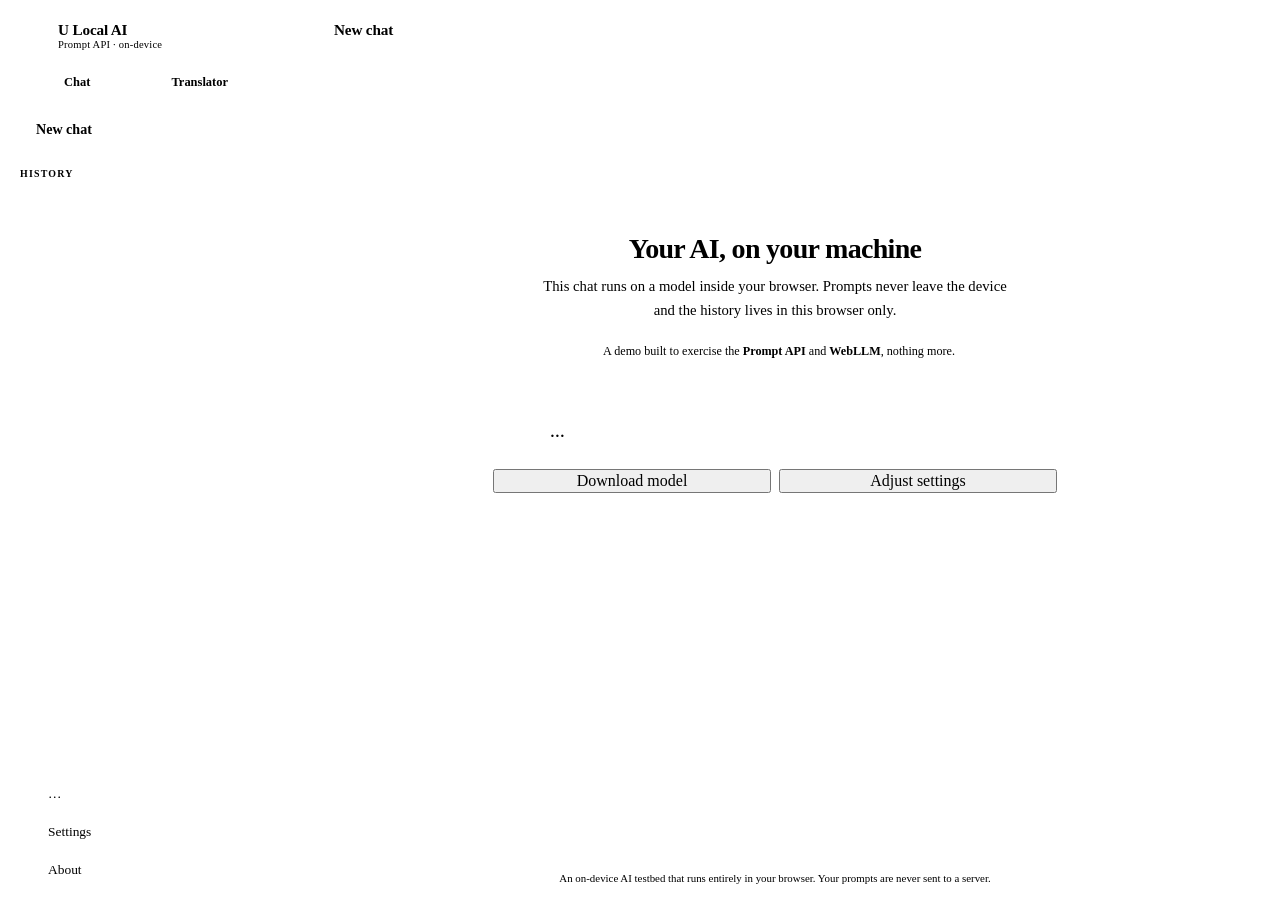
==== public/index.html @ d1df5122 "Tela de tradução" ====
<!DOCTYPE html>
<html lang="en">
<head>
<meta charset="UTF-8">
<meta name="viewport" content="width=device-width, initial-scale=1, viewport-fit=cover">
<title>U Local AI · Prompt API</title>
<meta name="description" content="A testbed for Chrome's Prompt API, nothing more. A fully local chat with on-device model status, download progress, tunable parameters and history kept in the browser.">
<meta name="theme-color" content="#FFFFFF" media="(prefers-color-scheme: light)">
<meta name="theme-color" content="#0D0E13" media="(prefers-color-scheme: dark)">
<meta name="mobile-web-app-capable" content="yes">
<meta name="apple-mobile-web-app-capable" content="yes">
<meta name="apple-mobile-web-app-status-bar-style" content="default">
<meta name="apple-mobile-web-app-title" content="U Local AI">
<link rel="canonical" href="https://ulocalai.com/">
<meta name="robots" content="index, follow">

<!-- Social preview: the icon doubles as the card image, so there is no extra asset. -->
<meta property="og:type" content="website">
<meta property="og:site_name" content="U Local AI">
<meta property="og:url" content="https://ulocalai.com/">
<meta property="og:title" content="U Local AI · Prompt API">
<meta property="og:description" content="A testbed for Chrome's Prompt API, nothing more. A fully local chat with on-device model status, download progress, tunable parameters and history kept in the browser.">
<meta property="og:image" content="https://ulocalai.com/res/icon-512.png">
<meta name="twitter:card" content="summary">
<meta name="twitter:title" content="U Local AI · Prompt API">
<meta name="twitter:description" content="A testbed for Chrome's Prompt API, nothing more. A fully local chat with on-device model status, download progress, tunable parameters and history kept in the browser.">
<meta name="twitter:image" content="https://ulocalai.com/res/icon-512.png">

<link rel="manifest" href="/manifest.json">
<link rel="icon" type="image/png" sizes="512x512" href="/res/icon-512.png">
<link rel="icon" type="image/png" sizes="192x192" href="/res/icon-192.png">
<link rel="icon" type="image/png" sizes="32x32" href="/res/favicon-32.png">
<link rel="apple-touch-icon" href="/res/apple-touch-icon.png">

<!-- Brand design system (M3 tokens + Inter) + Font Awesome -->
<link rel="stylesheet" href="/res/fonts/fonts.css">
<link rel="stylesheet" href="/res/fonts/fa/css/all.min.css">
<link rel="stylesheet" href="/res/assets/css/rmf.css">
<style>
/* ══ U Local AI — every value comes from the rmf.css tokens ══ */
*{box-sizing:border-box;-webkit-tap-highlight-color:transparent}
html,body{margin:0;height:100%;overscroll-behavior:none}
body{
  font-family:var(--md-ref-typeface-plain);
  background:var(--md-sys-color-background);color:var(--md-sys-color-on-surface);
  -webkit-font-smoothing:antialiased;
}
.hidden{display:none!important}
.mono{font-family:ui-monospace,SFMono-Regular,'Roboto Mono',Menlo,monospace}
button{font:inherit}

/* Brand mark: the brain SVG painted as a mask, so it takes the current text
   colour and flips with the theme instead of being a fixed-colour bitmap. */
.brainmark{
  display:inline-block;background:currentColor;
  -webkit-mask:url(/res/icon.svg) center/contain no-repeat;
          mask:url(/res/icon.svg) center/contain no-repeat;
}

/* ── Shell: sidebar + conversation ─────────────────────────── */
.shell{display:flex;height:100dvh;overflow:hidden}

/* ── Sidebar ───────────────────────────────────────────────── */
.sb{
  position:relative;
  width:var(--sb-w,270px);flex:0 0 auto;display:flex;flex-direction:column;gap:8px;
  padding:12px 12px calc(12px + env(safe-area-inset-bottom));
  background:var(--md-sys-color-surface-container-low);
  border-right:1px solid var(--md-sys-color-outline-variant);
  transition:margin-left .22s ease;
}
.sb.is-collapsed{margin-left:calc((var(--sb-w,270px) + 1px) * -1)}

/* Drag handle on the right edge: a wide invisible grab area with a thin
   visible line, so the target is easy to hit without a chunky border. */
.sb__resizer{
  position:absolute;top:0;right:-3px;bottom:0;width:7px;z-index:2;
  cursor:col-resize;touch-action:none;
}
.sb__resizer::after{
  content:"";position:absolute;top:0;bottom:0;left:3px;width:1px;
  background:transparent;transition:background .15s;
}
.sb__resizer:hover::after,.sb.is-resizing .sb__resizer::after{background:var(--md-sys-color-primary)}
.sb.is-resizing{transition:none;user-select:none}
body.is-resizing{cursor:col-resize;user-select:none}
.sb__head{display:flex;align-items:center;gap:10px;padding:4px 4px 2px;min-height:44px}
.sb__logo{
  width:32px;height:32px;flex:0 0 auto;display:grid;place-items:center;
  color:var(--md-sys-color-primary);
}
.sb__logo .brainmark{width:24px;height:24px}
.sb__brand{font-family:var(--md-ref-typeface-brand);font-size:.95rem;font-weight:700;letter-spacing:-.01em;flex:1;min-width:0}
.sb__brand small{display:block;font-size:.66rem;font-weight:500;color:var(--md-sys-color-on-surface-variant);letter-spacing:.02em}

.new-chat{
  display:flex;align-items:center;gap:10px;width:100%;height:42px;padding:0 14px;cursor:pointer;
  border:1px solid var(--md-sys-color-outline-variant);border-radius:var(--rmf-radius-full);
  background:var(--md-sys-color-surface);color:var(--md-sys-color-on-surface);
  font-size:.88rem;font-weight:600;transition:background .15s,border-color .15s;
}
.new-chat:hover{background:var(--md-sys-color-surface-container-high);border-color:var(--md-sys-color-primary)}
.new-chat i{color:var(--md-sys-color-primary);font-size:.8rem}

/* Section switcher under the brand */
.sb__nav{display:flex;gap:3px;padding:2px;border-radius:var(--rmf-radius-full);background:var(--md-sys-color-surface-container-high)}
.sb__nav-item{
  flex:1;min-width:0;display:inline-flex;align-items:center;justify-content:center;gap:7px;
  height:32px;border-radius:var(--rmf-radius-full);cursor:pointer;text-decoration:none;
  font-size:.78rem;font-weight:600;color:var(--md-sys-color-on-surface-variant);
  transition:background .12s,color .12s;
}
.sb__nav-item i{font-size:.76rem}
.sb__nav-item:hover:not(.is-active){color:var(--md-sys-color-on-surface)}
.sb__nav-item.is-active{background:var(--md-sys-color-surface);color:var(--md-sys-color-primary);cursor:default}

.sb__label{padding:10px 8px 2px;font-size:.62rem;font-weight:700;letter-spacing:.12em;text-transform:uppercase;color:var(--md-sys-color-on-surface-variant)}

/* History search */
.sb__search{position:relative;margin:2px 0 4px}
.sb__search i{
  position:absolute;left:12px;top:50%;transform:translateY(-50%);pointer-events:none;
  font-size:.72rem;color:var(--md-sys-color-on-surface-variant);
}
.sb__search input{
  width:100%;height:36px;padding:0 32px 0 32px;font:inherit;font-size:.82rem;
  border-radius:var(--rmf-radius-full);border:1px solid transparent;
  background:var(--md-sys-color-surface-container-high);color:var(--md-sys-color-on-surface);
  transition:border-color .15s,background .15s;
}
.sb__search input::placeholder{color:var(--md-sys-color-on-surface-variant)}
.sb__search input:focus{outline:none;border-color:var(--md-sys-color-primary);background:var(--md-sys-color-surface)}
.sb__search button{
  position:absolute;right:5px;top:50%;transform:translateY(-50%);
  width:26px;height:26px;border:none;border-radius:50%;background:transparent;cursor:pointer;
  color:var(--md-sys-color-on-surface-variant);font-size:.7rem;display:grid;place-items:center;
}
.sb__search button:hover{background:var(--md-sys-color-surface-container-highest)}
.sb__search button.hidden{display:none}
mark{background:var(--rmf-select-fill);color:inherit;border-radius:3px;padding:0 1px}
.sb__list{flex:1;min-height:0;overflow-y:auto;display:flex;flex-direction:column;gap:2px;margin:0 -4px;padding:0 4px}
.sb__list::-webkit-scrollbar{width:6px}
.sb__list::-webkit-scrollbar-thumb{background:var(--md-sys-color-outline-variant);border-radius:3px}

.conv{
  display:flex;align-items:center;gap:8px;padding:9px 10px;border-radius:var(--rmf-radius-md);cursor:pointer;
  color:var(--md-sys-color-on-surface-variant);transition:background .12s,color .12s;
}
.conv:hover{background:var(--md-sys-color-surface-container-high);color:var(--md-sys-color-on-surface)}
.conv.is-active{background:var(--rmf-select-fill);color:var(--md-sys-color-primary);font-weight:600}
.conv__title{flex:1;min-width:0;font-size:.84rem;white-space:nowrap;overflow:hidden;text-overflow:ellipsis}
.conv__del{
  width:26px;height:26px;flex:0 0 auto;border:none;border-radius:50%;background:transparent;cursor:pointer;
  color:inherit;opacity:0;font-size:.7rem;display:grid;place-items:center;transition:opacity .12s,background .12s;
}
.conv:hover .conv__del,.conv.is-active .conv__del{opacity:.55}
.conv__del:hover{opacity:1!important;background:var(--rmf-danger-fill);color:var(--rmf-danger)}
.sb__empty{padding:14px 10px;font-size:.78rem;line-height:1.5;color:var(--md-sys-color-on-surface-variant)}

.sb__foot{display:flex;flex-direction:column;gap:2px;padding-top:8px;border-top:1px solid var(--md-sys-color-outline-variant)}
.sb__item{
  display:flex;align-items:center;gap:10px;width:100%;padding:10px;border:none;border-radius:var(--rmf-radius-md);
  background:transparent;color:var(--md-sys-color-on-surface-variant);font-size:.84rem;cursor:pointer;
  text-align:left;transition:background .12s;
}
.sb__item:hover{background:var(--md-sys-color-surface-container-high)}
a.sb__item{text-decoration:none}
.sb__item i{width:16px;text-align:center}
/* :not(.badge-dot) matters — the status dot is a span too, and flex:1 would
   stretch its 8px circle into an ellipse across the whole row. */
.sb__item span:not(.badge-dot){flex:1;min-width:0;overflow:hidden;text-overflow:ellipsis;white-space:nowrap}

/* Model dot */
.badge-dot{width:8px;height:8px;border-radius:50%;flex:0 0 auto;background:var(--md-sys-color-outline)}
.badge-dot.is-ok{background:var(--rmf-success)}
.badge-dot.is-warn{background:var(--rmf-warning)}
.badge-dot.is-err{background:var(--rmf-danger)}
.badge-dot.is-busy{background:var(--rmf-info);animation:pulse 1.4s ease-in-out infinite}
@keyframes pulse{0%,100%{opacity:1}50%{opacity:.35}}

/* Sidebar scrim (mobile drawer) */
.sb-scrim{
  position:fixed;inset:0;z-index:40;display:none;
  background:color-mix(in srgb,var(--md-sys-color-scrim) 45%,transparent);backdrop-filter:blur(2px);
}
.sb-scrim.is-on{display:block}

/* ── Conversation column ───────────────────────────────────── */
.main{flex:1;min-width:0;display:flex;flex-direction:column;position:relative}

.topbar{
  flex:0 0 auto;display:flex;align-items:center;gap:6px;
  padding:calc(10px + env(safe-area-inset-top)) 14px 10px;
  border-bottom:1px solid transparent;background:var(--md-sys-color-background);
  transition:border-color .2s,background .2s;z-index:5;
}
.topbar.is-scrolled{border-bottom-color:var(--md-sys-color-outline-variant)}
.topbar__title{
  flex:1;min-width:0;font-size:.95rem;font-weight:600;letter-spacing:-.01em;
  white-space:nowrap;overflow:hidden;text-overflow:ellipsis;padding:0 4px;
}
.icon-btn{
  width:40px;height:40px;flex:0 0 auto;border:none;border-radius:50%;background:transparent;
  color:var(--md-sys-color-on-surface-variant);font-size:1rem;cursor:pointer;display:grid;place-items:center;
  transition:background .15s;
}
.icon-btn:hover{background:var(--md-sys-color-surface-container-high)}
a.icon-btn{text-decoration:none}

/* Install PWA — only rendered once the browser fires beforeinstallprompt */
.install-btn{
  display:inline-flex;align-items:center;gap:8px;height:34px;padding:0 14px;flex:0 0 auto;cursor:pointer;
  border:1px solid var(--md-sys-color-outline-variant);border-radius:var(--rmf-radius-full);
  background:var(--md-sys-color-secondary-container);color:var(--md-sys-color-on-secondary-container);
  font-size:.78rem;font-weight:600;transition:filter .15s,transform .15s;
}
.install-btn:hover{filter:brightness(1.04);transform:translateY(-1px)}
.install-btn i{font-size:.74rem}
@media (max-width:560px){ .install-btn span{display:none} .install-btn{padding:0 11px} }

/* Scroll area */
.scroll{flex:1;min-height:0;overflow-y:auto;overscroll-behavior:contain}
.wrap{max-width:768px;margin:0 auto;padding:16px 20px 8px;width:100%}

/* ── Messages ──────────────────────────────────────────────── */
.msgs{display:flex;flex-direction:column;gap:22px;padding-bottom:12px}
.msg{display:flex;gap:12px;animation:rise .22s ease}
@keyframes rise{from{opacity:0;transform:translateY(6px)}to{opacity:1;transform:none}}
.msg__ic{
  width:30px;height:30px;flex:0 0 auto;border-radius:50%;display:grid;place-items:center;font-size:.72rem;margin-top:1px;
  background:var(--md-sys-color-surface-container-highest);color:var(--md-sys-color-on-surface-variant);
}
.msg--user .msg__ic{background:var(--md-sys-color-primary);color:var(--md-sys-color-on-primary)}
.msg--ai .msg__ic{background:var(--md-sys-color-tertiary-container);color:var(--md-sys-color-on-tertiary-container)}
.msg__ic .brainmark{width:17px;height:17px}
.msg--err .msg__ic{background:var(--rmf-danger-fill);color:var(--rmf-danger)}
.msg__body{flex:1;min-width:0}
.msg__who{font-size:.66rem;font-weight:700;letter-spacing:.08em;text-transform:uppercase;color:var(--md-sys-color-on-surface-variant)}
.msg__text{margin-top:5px;font-size:.95rem;line-height:1.62;overflow-wrap:anywhere;white-space:pre-wrap}
.msg--err .msg__text{color:var(--md-sys-color-error)}
.msg__text code{
  font-family:ui-monospace,SFMono-Regular,'Roboto Mono',Menlo,monospace;font-size:.86em;
  padding:.12em .4em;border-radius:6px;background:var(--md-sys-color-surface-container-high);
}
.msg__text pre{
  margin:10px 0;padding:12px 14px;border-radius:var(--rmf-radius-md);overflow-x:auto;white-space:pre;
  background:var(--md-sys-color-surface-container-high);
}
.msg__text pre code{background:none;padding:0;font-size:.82rem;line-height:1.55}
.msg__tools{display:flex;gap:2px;margin-top:6px;opacity:0;transition:opacity .15s}
.msg:hover .msg__tools{opacity:1}
.msg__tool{
  height:28px;padding:0 9px;border:none;border-radius:var(--rmf-radius-sm);background:transparent;cursor:pointer;
  color:var(--md-sys-color-on-surface-variant);font-size:.7rem;display:inline-flex;align-items:center;gap:6px;
  transition:background .12s;
}
.msg__tool:hover{background:var(--md-sys-color-surface-container-high);color:var(--md-sys-color-on-surface)}

/* Typing indicator */
.typing{display:inline-flex;gap:4px;align-items:center;height:1.62em}
.typing i{width:6px;height:6px;border-radius:50%;background:var(--md-sys-color-primary);opacity:.4;animation:bounce 1.1s infinite}
.typing i:nth-child(2){animation-delay:.15s}.typing i:nth-child(3){animation-delay:.3s}
@keyframes bounce{0%,60%,100%{transform:translateY(0);opacity:.35}30%{transform:translateY(-4px);opacity:1}}

/* ── Welcome screen ────────────────────────────────────────── */
.welcome{max-width:640px;margin:0 auto;padding:min(9vh,72px) 20px 24px;text-align:center;animation:rise .3s ease}
.welcome__logo{
  width:64px;height:64px;margin:0 auto 20px;display:grid;place-items:center;
  color:var(--md-sys-color-primary);
}
.welcome__logo .brainmark{width:52px;height:52px}
.welcome h2{font-family:var(--md-ref-typeface-brand);font-size:1.75rem;font-weight:600;letter-spacing:-.025em;margin:0}
.welcome > p{margin:10px auto 0;max-width:30rem;font-size:.92rem;line-height:1.6;color:var(--md-sys-color-on-surface-variant)}
.welcome .purpose{
  display:inline-flex;align-items:center;gap:8px;margin-top:14px;padding:7px 14px;
  border-radius:var(--rmf-radius-full);font-size:.76rem;line-height:1.4;
  background:var(--rmf-info-fill);color:var(--md-sys-color-on-surface-variant);
}
.welcome .purpose i{color:var(--rmf-info)}
.welcome .purpose b{color:var(--md-sys-color-on-surface);font-weight:600}

/* Model call-to-action */
.setup{
  margin-top:26px;padding:18px;border-radius:var(--rmf-radius-lg);text-align:left;
  background:var(--md-sys-color-surface-container-low);border:1px solid var(--md-sys-color-outline-variant);
  display:flex;flex-direction:column;gap:14px;
}
.setup__head{display:flex;align-items:center;gap:13px}
.setup__ic{
  width:44px;height:44px;flex:0 0 auto;border-radius:14px;display:grid;place-items:center;font-size:1.05rem;
  background:var(--md-sys-color-surface-container-highest);color:var(--md-sys-color-on-surface-variant);
}
.setup__ic.is-ok{background:var(--rmf-success-fill);color:var(--rmf-success)}
.setup__ic.is-warn{background:var(--rmf-warning-fill);color:var(--rmf-warning)}
.setup__ic.is-err{background:var(--rmf-danger-fill);color:var(--rmf-danger)}
.setup__ic.is-busy{background:var(--rmf-info-fill);color:var(--rmf-info)}
.setup__txt{flex:1;min-width:0}
.setup__txt strong{display:block;font-size:.92rem;font-weight:700}
.setup__txt span{display:block;margin-top:2px;font-size:.79rem;line-height:1.5;color:var(--md-sys-color-on-surface-variant)}
.setup__row{display:flex;gap:8px;flex-wrap:wrap}
.setup__row .nv-btn{flex:1;min-width:150px}

/* Download progress */
.dl{display:flex;flex-direction:column;gap:7px}
.dl-bar{height:8px;border-radius:var(--rmf-radius-full);overflow:hidden;background:var(--md-sys-color-surface-container-highest)}
.dl-fill{height:100%;width:0%;border-radius:var(--rmf-radius-full);background:var(--md-sys-color-primary);transition:width .3s ease}
.dl-meta{display:flex;justify-content:space-between;align-items:center;gap:10px;font-size:.72rem;color:var(--md-sys-color-on-surface-variant)}
.dl-meta__end{display:inline-flex;align-items:center;gap:10px;flex:0 0 auto}
.dl-cancel{
  border:none;background:transparent;cursor:pointer;padding:2px 6px;border-radius:var(--rmf-radius-sm);
  font-size:.72rem;font-weight:600;color:var(--md-sys-color-error);transition:background .12s,opacity .12s;
}
.dl-cancel:hover:not(:disabled){background:var(--rmf-danger-fill)}
.dl-cancel:disabled{opacity:.45;cursor:default}

/* Cached weights, one row each */
.cache-row{
  display:flex;align-items:center;gap:10px;padding:10px 12px;margin-bottom:2px;
  border-radius:var(--rmf-radius-md);background:var(--md-sys-color-surface-container);font-size:.82rem;
}
.cache-row__ic{color:var(--rmf-success);font-size:.76rem;width:14px;text-align:center;flex:0 0 auto}
.cache-row__t{flex:1;min-width:0;overflow:hidden;text-overflow:ellipsis;white-space:nowrap}
.cache-row__t small{display:block;font-size:.7rem;color:var(--md-sys-color-on-surface-variant)}
.cache-row__del{
  flex:0 0 auto;border:none;background:transparent;cursor:pointer;padding:5px 9px;
  border-radius:var(--rmf-radius-sm);font-size:.72rem;font-weight:600;
  color:var(--md-sys-color-error);transition:background .12s;
}
.cache-row__del:hover:not(:disabled){background:var(--rmf-danger-fill)}
.cache-row__del:disabled{opacity:.45;cursor:default}
.cache-empty{padding:12px;font-size:.78rem;line-height:1.5;color:var(--md-sys-color-on-surface-variant)}

/* Suggestion cards */
.suggs{display:grid;grid-template-columns:repeat(auto-fit,minmax(160px,1fr));gap:10px;margin-top:26px}
.sugg{
  display:flex;flex-direction:column;gap:6px;padding:14px;cursor:pointer;text-align:left;
  border:1px solid var(--md-sys-color-outline-variant);border-radius:var(--rmf-radius-md);
  background:var(--md-sys-color-surface);color:var(--md-sys-color-on-surface);
  transition:background .15s,border-color .15s,transform .15s;
}
.sugg:hover{background:var(--md-sys-color-surface-container);border-color:var(--md-sys-color-primary);transform:translateY(-2px)}
.sugg i{font-size:.85rem;color:var(--md-sys-color-primary)}
.sugg b{font-size:.83rem;font-weight:600}
.sugg span{font-size:.74rem;line-height:1.45;color:var(--md-sys-color-on-surface-variant)}

/* ── Composer ──────────────────────────────────────────────── */
.composer-wrap{
  flex:0 0 auto;padding:6px 20px calc(14px + env(safe-area-inset-bottom));
  background:linear-gradient(transparent,var(--md-sys-color-background) 42%);
}
.composer{max-width:768px;margin:0 auto;display:flex;gap:8px;align-items:flex-end;
  padding:8px;border-radius:26px;border:1px solid var(--md-sys-color-outline-variant);
  background:var(--md-sys-color-surface-container-low);transition:border-color .15s,box-shadow .15s;
}
.composer:focus-within{border-color:var(--md-sys-color-primary);box-shadow:0 0 0 1px var(--md-sys-color-primary)}
.composer textarea{
  flex:1;resize:none;border:none;outline:none;background:none;color:inherit;
  font:inherit;font-size:.95rem;line-height:1.5;padding:10px 8px 10px 12px;min-height:42px;max-height:180px;
}
.composer textarea::placeholder{color:var(--md-sys-color-on-surface-variant)}
/* Dictation toggle. Stays hidden until JS confirms the browser can recognise
   speech locally — the cloud path is never offered, so no button is better
   than a button that would ship audio off the device. */
.mic-btn{
  width:40px;height:40px;flex:0 0 auto;border:none;border-radius:50%;cursor:pointer;display:grid;place-items:center;
  font-size:.92rem;background:transparent;color:var(--md-sys-color-on-surface-variant);
  transition:background .15s,color .15s,opacity .15s;
}
.mic-btn:hover:not(:disabled){background:var(--md-sys-color-surface-container-high);color:var(--md-sys-color-on-surface)}
.mic-btn:disabled{opacity:.35;cursor:not-allowed}
.mic-btn.is-live{background:var(--rmf-danger-fill);color:var(--rmf-danger);animation:mic-ring 1.6s ease-out infinite}
@keyframes mic-ring{
  0%{box-shadow:0 0 0 0 var(--rmf-danger-fill)}
  70%,100%{box-shadow:0 0 0 8px transparent}
}
@media (prefers-reduced-motion:reduce){ .mic-btn.is-live{animation:none} }

.send-btn{
  width:40px;height:40px;flex:0 0 auto;border:none;border-radius:50%;cursor:pointer;display:grid;place-items:center;
  font-size:.92rem;background:var(--md-sys-color-primary);color:var(--md-sys-color-on-primary);transition:filter .15s,opacity .15s;
}
.send-btn:hover:not(:disabled){filter:brightness(1.06)}
.send-btn:disabled{opacity:.35;cursor:not-allowed}
.send-btn.is-stop{background:var(--md-sys-color-error);color:var(--md-sys-color-on-error)}
.composer-hint{
  max-width:768px;margin:7px auto 0;text-align:center;font-size:.68rem;line-height:1.4;
  color:var(--md-sys-color-on-surface-variant);
}

/* ── Settings modal ────────────────────────────────────────── */
.set-sec{display:flex;flex-direction:column;gap:12px}
.set-sec__title{
  font-size:.64rem;font-weight:700;letter-spacing:.12em;text-transform:uppercase;
  color:var(--md-sys-color-on-surface-variant);
}
.set-div{height:1px;background:var(--md-sys-color-outline-variant)}
.kv{display:grid;grid-template-columns:repeat(auto-fit,minmax(132px,1fr));gap:8px}
.kv > div{padding:9px 12px;border-radius:var(--rmf-radius-md);background:var(--md-sys-color-surface-container)}
.kv dt{margin:0;font-size:.6rem;font-weight:700;letter-spacing:.1em;text-transform:uppercase;color:var(--md-sys-color-on-surface-variant)}
.kv dd{margin:3px 0 0;font-size:.86rem;font-weight:600}
.ctl{display:flex;flex-direction:column;gap:5px}
.ctl-head{display:flex;justify-content:space-between;align-items:baseline;font-size:.82rem}
.ctl-head b{font-weight:600}
.ctl input[type=range]{width:100%;accent-color:var(--md-sys-color-primary)}
.set-row{display:flex;gap:8px;flex-wrap:wrap}
.set-row .nv-btn{flex:1;min-width:140px}
textarea.nv-input{min-height:76px;resize:vertical;line-height:1.5;font:inherit;font-size:.86rem}
select.nv-input{height:42px;padding:0 34px 0 12px;font:inherit;font-size:.86rem;cursor:pointer;appearance:none;
  background-image:linear-gradient(45deg,transparent 50%,currentColor 50%),linear-gradient(135deg,currentColor 50%,transparent 50%);
  background-position:calc(100% - 17px) 50%,calc(100% - 12px) 50%;background-size:5px 5px;background-repeat:no-repeat}
.evlog{
  max-height:150px;overflow-y:auto;margin:0;padding:10px 12px;border-radius:var(--rmf-radius-md);
  background:var(--md-sys-color-surface-container);font-size:.7rem;line-height:1.65;
  display:flex;flex-direction:column;gap:1px;
}
.evlog span{color:var(--md-sys-color-on-surface-variant)}
.evlog b{color:var(--md-sys-color-primary);font-weight:600}
.seg{display:flex;border:1px solid var(--md-sys-color-outline);border-radius:var(--rmf-radius-full);overflow:hidden}
.seg button{
  flex:1;height:36px;border:none;background:transparent;cursor:pointer;font-size:.78rem;
  color:var(--md-sys-color-on-surface-variant);display:inline-flex;align-items:center;justify-content:center;gap:6px;
}
.seg button + button{border-left:1px solid var(--md-sys-color-outline)}
.seg button.is-active{background:var(--rmf-select-fill);color:var(--md-sys-color-primary);font-weight:600}

/* ── Incompatibility modal (big, blocking) ─────────────────── */
.blocker{z-index:2500}
.blocker .nv-modal__panel{max-width:38rem}
.incompat{padding:30px 26px 26px;text-align:center}
.incompat__ic{
  width:76px;height:76px;margin:0 auto 20px;border-radius:24px;display:grid;place-items:center;font-size:1.9rem;
  background:var(--rmf-danger-fill);color:var(--rmf-danger);
}
/* Not a failure when there is something to offer — see paintIncompat. */
.incompat__ic.is-offer{background:var(--rmf-select-fill);color:var(--md-sys-color-primary)}
.incompat h2{font-family:var(--md-ref-typeface-brand);font-size:1.4rem;font-weight:600;letter-spacing:-.02em;margin:0}
.incompat > p{margin:10px auto 0;max-width:30rem;font-size:.88rem;line-height:1.6;color:var(--md-sys-color-on-surface-variant)}
.reqs{
  margin-top:22px;text-align:left;display:flex;flex-direction:column;gap:2px;
  border-radius:var(--rmf-radius-md);background:var(--md-sys-color-surface-container-low);padding:6px;
}
.req{display:flex;align-items:flex-start;gap:12px;padding:11px 12px;border-radius:var(--rmf-radius-sm)}
.req + .req{border-top:1px solid var(--md-sys-color-outline-variant)}
.req__ic{
  width:28px;height:28px;flex:0 0 auto;border-radius:9px;display:grid;place-items:center;font-size:.72rem;
  background:var(--md-sys-color-surface-container-highest);color:var(--md-sys-color-on-surface-variant);
}
.req__ic.is-ok{background:var(--rmf-success-fill);color:var(--rmf-success)}
.req__ic.is-err{background:var(--rmf-danger-fill);color:var(--rmf-danger)}
.req__txt{flex:1;min-width:0;font-size:.82rem;line-height:1.5}
.req__txt b{display:block;font-weight:600;color:var(--md-sys-color-on-surface)}
.req__txt span{color:var(--md-sys-color-on-surface-variant)}
.req__txt code{
  font-family:ui-monospace,SFMono-Regular,'Roboto Mono',Menlo,monospace;font-size:.94em;
  padding:.1em .35em;border-radius:5px;background:var(--md-sys-color-surface-container-high);
}
/* The offer: the one part of this modal that is not bad news, so it is the
   only thing here painted in the primary colour. */
.offer{
  margin-top:22px;padding:16px;text-align:left;display:flex;flex-direction:column;gap:13px;
  border-radius:var(--rmf-radius-lg);border:1px solid var(--md-sys-color-primary);
  background:var(--rmf-select-fill);
}
.offer__head{display:flex;align-items:flex-start;gap:13px}
.offer__ic{
  width:40px;height:40px;flex:0 0 auto;border-radius:13px;display:grid;place-items:center;font-size:.95rem;
  background:var(--md-sys-color-primary);color:var(--md-sys-color-on-primary);
}
.offer__txt{flex:1;min-width:0}
.offer__txt strong{display:block;font-size:.92rem;font-weight:700;color:var(--md-sys-color-on-surface)}
.offer__txt span{display:block;margin-top:3px;font-size:.8rem;line-height:1.5;color:var(--md-sys-color-on-surface-variant)}
.offer__note{margin:0;font-size:.72rem;line-height:1.5;color:var(--md-sys-color-on-surface-variant)}
.offer .nv-field{margin:0}

/* The diagnosis is still here, just no longer the headline. */
.ic-details{margin-top:18px;text-align:left}
.ic-details summary{
  cursor:pointer;padding:9px 12px;border-radius:var(--rmf-radius-md);list-style:none;
  font-size:.78rem;font-weight:600;color:var(--md-sys-color-on-surface-variant);
  display:flex;align-items:center;gap:8px;transition:background .12s;
}
.ic-details summary:hover{background:var(--md-sys-color-surface-container-high)}
.ic-details summary::-webkit-details-marker{display:none}
.ic-details summary::before{content:"\f078";font-family:"Font Awesome 7 Free";font-weight:900;font-size:.6rem;transition:transform .15s}
.ic-details[open] summary::before{transform:rotate(180deg)}
.ic-details .reqs{margin-top:8px}

.incompat__foot{display:flex;gap:8px;flex-wrap:wrap;margin-top:22px}
.incompat__foot .nv-btn{flex:1;min-width:150px}
.incompat__note{margin:16px 0 0;font-size:.72rem;line-height:1.5;color:var(--md-sys-color-on-surface-variant)}

/* ── About modal ───────────────────────────────────────────── */
.abt-body{color:var(--md-sys-color-on-surface-variant);font-size:.84rem;line-height:1.6;gap:0}
.abt-head{display:flex;flex-direction:column;align-items:center;text-align:center;padding-top:6px}
.abt-icon{
  width:92px;height:92px;border-radius:26px;overflow:hidden;display:grid;place-items:center;
  box-shadow:var(--rmf-elev-2);
}
.abt-icon img{width:100%;height:100%;display:block}
.abt-name{margin-top:16px;font-family:var(--md-ref-typeface-brand);font-size:1.22rem;font-weight:700;letter-spacing:-.02em;color:var(--md-sys-color-on-surface)}
.abt-ver{margin-top:2px;font-size:.76rem;color:var(--md-sys-color-on-surface-variant)}
.abt-slogan{margin-top:18px;text-align:center;font-size:.9rem;color:var(--md-sys-color-on-surface)}
.abt-credit{
  display:flex;align-items:center;justify-content:center;gap:8px;margin-top:10px;
  font-size:.8rem;color:var(--md-sys-color-primary);text-decoration:none;
}
.abt-credit i{font-size:.76rem}
.abt-credit__link{font-weight:600}
.abt-credit__year{color:var(--md-sys-color-on-surface-variant)}

.abt-label{
  margin-bottom:8px;font-size:.62rem;font-weight:700;letter-spacing:.12em;text-transform:uppercase;
  color:var(--md-sys-color-on-surface-variant);
}
.abt-card{
  padding:14px 16px;border-radius:var(--rmf-radius-md);font-size:.82rem;line-height:1.6;
  background:var(--md-sys-color-surface-container-low);border:1px solid var(--md-sys-color-outline-variant);
}
.abt-card b{color:var(--md-sys-color-on-surface)}
.abt-card code{
  font-family:ui-monospace,SFMono-Regular,'Roboto Mono',Menlo,monospace;font-size:.92em;
  padding:.08em .34em;border-radius:5px;background:var(--md-sys-color-surface-container-high);
}
.abt-card hr{border:0;border-top:1px solid var(--md-sys-color-outline-variant);margin:12px 0 0}
.abt-src{margin-bottom:7px;display:flex;gap:8px}
.abt-src i{color:var(--md-sys-color-primary);font-size:.74rem;margin-top:.34em;flex:0 0 auto}

.abt-grid{display:flex;flex-direction:column;gap:2px}
.abt-sync{
  display:flex;align-items:center;justify-content:space-between;gap:12px;padding:10px 12px;
  border-radius:var(--rmf-radius-sm);background:var(--md-sys-color-surface-container);font-size:.8rem;
}
.abt-sync__l{display:inline-flex;align-items:center;gap:8px}
.abt-sync__l i{color:var(--md-sys-color-primary);font-size:.74rem;width:14px;text-align:center}
.abt-sync__v{
  font-family:ui-monospace,SFMono-Regular,'Roboto Mono',Menlo,monospace;font-size:.76rem;
  color:var(--md-sys-color-on-surface);text-align:right;overflow-wrap:anywhere;
}

.abt-tile{
  display:flex;align-items:center;gap:12px;padding:13px 14px;margin-bottom:2px;cursor:pointer;
  border-radius:var(--rmf-radius-md);background:var(--md-sys-color-surface-container);
  color:var(--md-sys-color-on-surface);font-size:.85rem;transition:background .12s;
  border:none;width:100%;text-align:left;text-decoration:none;
}
.abt-tile:hover{background:var(--md-sys-color-surface-container-high)}
.abt-tile > i:first-child{color:var(--md-sys-color-primary);width:16px;text-align:center;font-size:.86rem}
.abt-tile__t{flex:1;min-width:0}
.abt-tile__chev{font-size:.7rem;color:var(--md-sys-color-on-surface-variant)}
.abt-foot{
  margin-top:24px;text-align:center;font-size:.72rem;line-height:1.6;
  color:var(--md-sys-color-on-surface-variant);
}
.abt-foot a{color:var(--md-sys-color-primary);text-decoration:none}

/* Toast */
.toast{
  position:fixed;left:50%;bottom:calc(24px + env(safe-area-inset-bottom));transform:translate(-50%,14px);
  z-index:3000;padding:11px 18px;border-radius:var(--rmf-radius-full);font-size:.82rem;
  background:var(--md-sys-color-inverse-surface);color:var(--md-sys-color-inverse-on-surface);
  box-shadow:var(--rmf-elev-2);opacity:0;pointer-events:none;transition:opacity .2s,transform .2s;
}
.toast.is-on{opacity:1;transform:translate(-50%,0)}

/* Same pill, anchored to the bottom-right corner and interactive. */
.toast--notify{
  right:calc(16px + env(safe-area-inset-right));left:auto;transform:translate(0,14px);
  display:flex;align-items:center;gap:10px;max-width:min(360px,calc(100vw - 32px));
  padding:10px 10px 10px 16px;text-align:left;
}
.toast--notify.is-on{transform:translate(0,0);pointer-events:auto}
.toast--notify i{opacity:.8}
.toast--notify button{
  flex:none;border:0;cursor:pointer;font:inherit;font-weight:600;
  background:var(--md-sys-color-inverse-primary);color:var(--md-sys-color-on-primary-container,#000);
  padding:6px 14px;border-radius:var(--rmf-radius-full);
}
.toast--notify .toast__x{
  background:transparent;color:inherit;padding:6px 8px;font-weight:400;opacity:.7;
}
.toast--notify .toast__x:hover{opacity:1}
@media (max-width:900px){
  .toast--notify{left:12px;right:12px;max-width:none;bottom:calc(96px + env(safe-area-inset-bottom))}
  /* full-width on mobile, so the corner anchoring stops mattering */
}

/* ── Window Controls Overlay ───────────────────────────────────
   Installed on desktop, the manifest asks Chrome to hand the title bar over
   to the page. Chrome then paints only its own buttons and exposes the free
   strip through the titlebar-area-* env vars, which follow the buttons to the
   left on macOS and to the right on Windows. The strip is a drag handle: it
   is the only way left to move the window, so nothing interactive goes in it
   (anything that must be clickable needs app-region:no-drag).
   The class is toggled from JS — the env vars alone would resolve to their
   fallbacks in a normal tab and silently shift the layout.
   The top row of the app *is* the title bar: the conversation bar on the
   right, the sidebar head on the left. Both become drag handles — with the
   native bar gone, they are the only way left to move the window — so every
   control inside them opts back out with app-region:no-drag.
   The window buttons overlap that row, and which corner they take depends on
   the platform (left on macOS, right on Windows), so the insets are measured
   in JS against each element and land here as custom properties. */
html.is-wco .topbar,
html.is-wco .sb__head{-webkit-app-region:drag;app-region:drag}
html.is-wco .topbar{
  padding-top:10px;
  /* The var() fallbacks are the env() maths on their own: correct for the
     right corner in every case, and for the left corner whenever the sidebar
     is not there to absorb it. JS refines them once it has a real rect. */
  padding-left:calc(14px + var(--wco-left,0px));
  padding-right:calc(14px + var(--wco-right,
    max(0px, 100vw - env(titlebar-area-x,0px) - env(titlebar-area-width,100vw))));
  min-height:calc(env(titlebar-area-height,33px) + 10px);
}
/* Nothing can shift sideways in the sidebar head, so it drops below instead. */
html.is-wco .sb__head{padding-top:calc(4px + var(--wco-head,env(titlebar-area-height,0px)))}
html.is-wco .topbar > *,
html.is-wco .sb__head > *{-webkit-app-region:no-drag;app-region:no-drag}
/* The title itself stays draggable: it is the natural place to grab. */
html.is-wco .topbar__title{-webkit-app-region:drag;app-region:drag}

/* ── Mobile: the sidebar becomes a drawer ──────────────────── */
@media (max-width:900px){
  .sb{
    position:fixed;top:0;bottom:0;left:0;z-index:50;width:82vw;max-width:300px;
    box-shadow:var(--rmf-elev-modal);margin-left:0;transform:translateX(-102%);
    transition:transform .22s ease;padding-top:calc(12px + env(safe-area-inset-top));
  }
  .sb.is-open{transform:none}
  .sb.is-collapsed{margin-left:0}
  .wrap{padding:14px 16px 8px}
  .composer-wrap{padding-left:12px;padding-right:12px}
  .welcome{padding-top:6vh}
  .welcome h2{font-size:1.45rem}
  .msg__tools{opacity:1}
  .incompat{padding:24px 18px 20px}
  .incompat__ic{width:64px;height:64px;font-size:1.55rem}
}
@media (max-width:900px){ .sb__resizer{display:none} }
@media (min-width:901px){ .sb__close,.sb-scrim{display:none!important} }
</style>
</head>
<body>

<div class="shell">

  <!-- ══ Sidebar ══ -->
  <aside class="sb" id="sb">
    <div class="sb__head">
      <div class="sb__logo"><span class="brainmark"></span></div>
      <div class="sb__brand">U Local AI<small data-i18n="brand.sub">Prompt API · on-device</small></div>
      <button class="icon-btn sb__close" id="btn-sb-close" type="button" data-i18n-aria="a11y.closeMenu">
        <i class="fa-solid fa-xmark"></i>
      </button>
    </div>

    <!-- The two things this app is, side by side. Chat is where you already
         are, so it reads as the active one. -->
    <nav class="sb__nav">
      <span class="sb__nav-item is-active"><i class="fa-solid fa-comments"></i> <span data-i18n="sb.chat">Chat</span></span>
      <a class="sb__nav-item" href="/translate/"><i class="fa-solid fa-language"></i> <span data-i18n="sb.translate">Translator</span></a>
    </nav>

    <button class="new-chat" id="btn-new" type="button"><i class="fa-solid fa-plus"></i> <span data-i18n="sb.newChat">New chat</span></button>

    <div class="sb__label" data-i18n="sb.history">History</div>
    <div class="sb__search">
      <i class="fa-solid fa-magnifying-glass"></i>
      <input type="search" id="in-search" autocomplete="off" data-i18n-ph="sb.search">
      <button class="hidden" id="btn-search-clear" type="button" data-i18n-aria="sb.clearSearch">
        <i class="fa-solid fa-xmark"></i>
      </button>
    </div>
    <div class="sb__list" id="chat-list"></div>

    <div class="sb__foot">
      <button class="sb__item" id="btn-settings-sb" type="button">
        <i class="fa-solid fa-microchip"></i>
        <span id="sb-model-label">…</span>
        <span class="badge-dot" id="sb-dot"></span>
      </button>
      <button class="sb__item" id="btn-settings-sb2" type="button">
        <i class="fa-solid fa-sliders"></i> <span data-i18n="sb.settings">Settings</span>
      </button>
      <button class="sb__item" id="btn-about-sb" type="button">
        <i class="fa-solid fa-circle-info"></i> <span data-i18n="set.about">About</span>
      </button>
    </div>

    <div class="sb__resizer" id="sb-resizer" role="separator" aria-orientation="vertical" data-i18n-aria="sb.resize"></div>
  </aside>
  <div class="sb-scrim" id="sb-scrim"></div>

  <!-- ══ Conversation ══ -->
  <div class="main">
    <header class="topbar" id="topbar">
      <button class="icon-btn" id="btn-menu" type="button" data-i18n-aria="a11y.menu"><i class="fa-solid fa-bars"></i></button>
      <div class="topbar__title" id="chat-title">New chat</div>
      <button class="install-btn hidden" id="btn-install" type="button">
        <i class="fa-solid fa-download"></i> <span data-i18n="pwa.install">Install app</span>
      </button>
      <a class="icon-btn" href="/translate/" data-i18n-title="sb.translate" data-i18n-aria="sb.translate">
        <i class="fa-solid fa-language"></i>
      </a>
      <button class="icon-btn" id="btn-new-top" type="button" data-i18n-title="sb.newChat" data-i18n-aria="sb.newChat">
        <i class="fa-solid fa-pen-to-square"></i>
      </button>
      <button class="icon-btn" id="btn-settings" type="button" data-i18n-title="sb.settings" data-i18n-aria="sb.settings">
        <i class="fa-solid fa-sliders"></i>
      </button>
    </header>

    <div class="scroll" id="scroll">
      <div class="wrap">

        <!-- Welcome screen -->
        <section class="welcome" id="welcome">
          <div class="welcome__logo"><span class="brainmark"></span></div>
          <h2 data-i18n="welcome.title">Your AI, on your machine</h2>
          <p data-i18n="welcome.lead">This chat runs on a model inside your browser. Prompts never leave the device and the history lives in this browser only.</p>
          <p class="purpose">
            <i class="fa-solid fa-flask"></i>
            <span data-i18n-html="welcome.purpose">A demo built to exercise the <b>Prompt API</b> and <b>WebLLM</b>, nothing more.</span>
          </p>

          <!-- Model setup card -->
          <div class="setup" id="setup">
            <div class="setup__head">
              <div class="setup__ic" id="setup-ic"><i class="fa-solid fa-spinner fa-spin"></i></div>
              <div class="setup__txt">
                <strong id="setup-title">…</strong>
                <span id="setup-desc"></span>
              </div>
            </div>

            <div class="dl hidden" id="dl">
              <div class="dl-bar"><div class="dl-fill" id="dl-fill"></div></div>
              <div class="dl-meta">
                <span id="dl-label"></span>
                <span class="dl-meta__end">
                  <span class="mono" id="dl-pct">0%</span>
                  <button class="dl-cancel hidden" id="dl-cancel" type="button" data-i18n="dl.cancel">Cancel</button>
                </span>
              </div>
            </div>

            <div class="setup__row">
              <button class="nv-btn nv-btn--filled" id="btn-download" type="button">
                <i class="fa-solid fa-cloud-arrow-down"></i> <span data-i18n="setup.download">Download model</span>
              </button>
              <button class="nv-btn nv-btn--outline" id="btn-tune" type="button">
                <i class="fa-solid fa-sliders"></i> <span data-i18n="setup.tune">Adjust settings</span>
              </button>
            </div>
          </div>

          <!-- Suggestions (only once the model is ready) -->
          <div class="suggs hidden" id="suggs">
            <button class="sugg" type="button" data-sugg="sugg.1">
              <i class="fa-solid fa-wand-magic-sparkles"></i><b data-i18n="sugg.1.title">What is local AI?</b>
              <span data-i18n="sugg.1.sub">A short explanation of on-device models</span>
            </button>
            <button class="sugg" type="button" data-sugg="sugg.2">
              <i class="fa-solid fa-feather"></i><b data-i18n="sugg.2.title">Write a haiku</b>
              <span data-i18n="sugg.2.sub">Rain falling over the city</span>
            </button>
            <button class="sugg" type="button" data-sugg="sugg.3">
              <i class="fa-solid fa-list-check"></i><b data-i18n="sugg.3.title">Uses for the API</b>
              <span data-i18n="sugg.3.sub">Five ideas for a web app</span>
            </button>
            <button class="sugg" type="button" data-sugg="sugg.4">
              <i class="fa-solid fa-pen-nib"></i><b data-i18n="sugg.4.title">Rewrite a sentence</b>
              <span data-i18n="sugg.4.sub">Make the wording clearer</span>
            </button>
          </div>
        </section>

        <!-- Messages -->
        <div class="msgs hidden" id="msgs"></div>
      </div>
    </div>

    <div class="composer-wrap">
      <form class="composer" id="composer">
        <button class="mic-btn hidden" id="btn-mic" type="button">
          <i class="fa-solid fa-microphone"></i>
        </button>
        <textarea id="in-msg" rows="1" disabled></textarea>
        <button class="send-btn" id="btn-send" type="submit" disabled data-i18n-title="composer.send" data-i18n-aria="composer.send">
          <i class="fa-solid fa-arrow-up"></i>
        </button>
      </form>
      <p class="composer-hint" data-i18n="composer.hint">An on-device AI testbed that runs entirely in your browser. Your prompts are never sent to a server.</p>
    </div>
  </div>
</div>

<!-- ══ Incompatibility modal ══ -->
<div class="nv-modal blocker hidden" id="modal-incompat">
  <div class="nv-modal__panel">
    <div class="nv-modal__body" style="padding:0">
      <div class="incompat">
        <div class="incompat__ic" id="ic-ic"><i class="fa-solid fa-plug-circle-xmark"></i></div>
        <h2 id="ic-title">…</h2>
        <p id="ic-lead"></p>

        <!-- The way out, when there is one. This engine failing does not mean
             the machine can't run a model, and the offer to download one is
             the whole point of the modal in that case — so it leads, and the
             diagnosis of what failed folds away underneath it. -->
        <div class="offer hidden" id="ic-offer">
          <div class="offer__head">
            <div class="offer__ic"><i class="fa-solid fa-cloud-arrow-down"></i></div>
            <div class="offer__txt">
              <strong id="ic-offer-title"></strong>
              <span id="ic-offer-lead"></span>
            </div>
          </div>

          <!-- Picking the model here saves a trip through the settings modal. -->
          <div class="nv-field hidden" id="ic-model-field">
            <label class="nv-field__label" for="ic-model" data-i18n="set.webllmModel">Open model</label>
            <select class="nv-input" id="ic-model"></select>
          </div>

          <div class="dl hidden" id="dl-ic">
            <div class="dl-bar"><div class="dl-fill" id="dl-ic-fill"></div></div>
            <div class="dl-meta">
              <span id="dl-ic-label"></span>
              <span class="dl-meta__end">
                <span class="mono" id="dl-ic-pct">0%</span>
                <button class="dl-cancel hidden" id="dl-ic-cancel" type="button" data-i18n="dl.cancel">Cancel</button>
              </span>
            </div>
          </div>

          <button class="nv-btn nv-btn--filled" id="ic-go" type="button">
            <i class="fa-solid fa-download"></i> <span id="ic-go-label"></span>
          </button>
          <p class="offer__note" id="ic-offer-note"></p>
        </div>

        <details class="ic-details" id="ic-details">
          <summary id="ic-details-label"></summary>
          <div class="reqs" id="ic-reqs"></div>
        </details>

        <div class="incompat__foot">
          <button class="nv-btn nv-btn--tonal" id="ic-retry" type="button">
            <i class="fa-solid fa-rotate"></i> <span data-i18n="incompat.retry">Check again</span>
          </button>
          <button class="nv-btn nv-btn--outline" id="ic-dismiss" type="button">
            <i class="fa-solid fa-eye"></i> <span data-i18n="incompat.dismiss">Look around anyway</span>
          </button>
        </div>
        <p class="incompat__note" id="ic-note"></p>
      </div>
    </div>
  </div>
</div>

<!-- ══ Settings modal ══ -->
<div class="nv-modal hidden" id="modal">
  <div class="nv-modal__panel nv-modal__panel--lg">
    <div class="nv-modal__head">
      <div class="nv-modal__title"><i class="fa-solid fa-sliders"></i> <span data-i18n="sb.settings">Settings</span></div>
      <div class="nv-modal__actions">
        <button class="ibtn" id="btn-modal-close" type="button" data-i18n-aria="a11y.close"><i class="fa-solid fa-xmark"></i></button>
      </div>
    </div>

    <div class="nv-modal__body">

      <!-- Engine -->
      <div class="set-sec">
        <div class="set-sec__title" data-i18n="set.engine">Engine</div>
        <div class="seg" id="seg-engine">
          <button type="button" data-engine="chrome"><i class="fa-brands fa-chrome"></i> <span data-i18n="engine.chrome">Chrome · Gemini Nano</span></button>
          <button type="button" data-engine="webllm"><i class="fa-solid fa-microchip"></i> <span data-i18n="engine.webllm">WebLLM · WebGPU</span></button>
        </div>
        <p class="m3-body-small" style="margin:0" data-i18n-html="set.engineHint"></p>

        <!-- Only WebLLM has a model to pick; the Prompt API gives you Nano. -->
        <div class="nv-field hidden" id="engine-model">
          <label class="nv-field__label" for="in-model" data-i18n="set.webllmModel">Open model</label>
          <select class="nv-input" id="in-model"></select>
          <p class="m3-body-small" style="margin:6px 0 0" data-i18n-html="set.webllmModelHint"></p>
        </div>

        <!-- Weights already on disk. Gigabytes of them, so getting rid of one
             has to be possible from inside the app that put it there. -->
        <div class="hidden" id="cache-sec">
          <div class="abt-label" data-i18n="set.cacheLabel">Downloaded models</div>
          <div id="cache-list"></div>
          <p class="m3-body-small" style="margin:8px 0 0" id="cache-total"></p>
        </div>
      </div>

      <div class="set-div"></div>

      <!-- Model -->
      <div class="set-sec">
        <div class="set-sec__title" data-i18n="set.model">Model</div>
        <div class="setup__head">
          <div class="setup__ic" id="m-ic"><i class="fa-solid fa-spinner fa-spin"></i></div>
          <div class="setup__txt">
            <strong id="m-title">…</strong>
            <span id="m-desc"></span>
          </div>
        </div>
        <dl class="kv">
          <div><dt data-i18n="kv.engine">Engine</dt><dd id="kv-engine">-</dd></div>
          <div><dt data-i18n="kv.avail">Availability</dt><dd id="kv-avail">-</dd></div>
          <div><dt data-i18n="kv.session">Session</dt><dd id="kv-session">-</dd></div>
          <div><dt data-i18n="kv.quota">Context used</dt><dd id="kv-quota" class="mono">-</dd></div>
          <div><dt data-i18n="kv.maxtemp">Max temperature</dt><dd id="kv-maxtemp" class="mono">-</dd></div>
          <div id="kv-box-maxtopk"><dt data-i18n="kv.maxtopk">Max top-K</dt><dd id="kv-maxtopk" class="mono">-</dd></div>
          <div><dt data-i18n="kv.runs">Runs</dt><dd data-i18n="kv.runsVal">on-device</dd></div>
        </dl>
        <!-- Mirrors the welcome card's progress bar, for a download started
             from in here. -->
        <div class="dl hidden" id="dl-set">
          <div class="dl-bar"><div class="dl-fill" id="dl-set-fill"></div></div>
          <div class="dl-meta">
            <span id="dl-set-label"></span>
            <span class="dl-meta__end">
              <span class="mono" id="dl-set-pct">0%</span>
              <button class="dl-cancel hidden" id="dl-set-cancel" type="button" data-i18n="dl.cancel">Cancel</button>
            </span>
          </div>
        </div>

        <div class="set-row">
          <!-- Same action as the one on the welcome card: switching engine
               happens in here, so the download has to be reachable from here
               too, without closing the modal to hunt for a button. -->
          <button class="nv-btn nv-btn--filled" id="btn-download-set" type="button">
            <i class="fa-solid fa-cloud-arrow-down"></i> <span data-i18n="setup.download">Download model</span>
          </button>
          <button class="nv-btn nv-btn--tonal" id="btn-refresh" type="button"><i class="fa-solid fa-rotate"></i> <span data-i18n="set.recheck">Re-check</span></button>
          <button class="nv-btn nv-btn--outline" id="btn-destroy" type="button"><i class="fa-solid fa-power-off"></i> <span data-i18n="set.destroy">Destroy session</span></button>
        </div>
      </div>

      <div class="set-div"></div>

      <!-- Generation -->
      <div class="set-sec">
        <div class="set-sec__title" data-i18n="set.generation">Generation</div>
        <div class="ctl">
          <div class="ctl-head"><b data-i18n="set.temp">Temperature</b><span class="mono" id="lbl-temp">1.0</span></div>
          <input type="range" id="in-temp" min="0" max="2" step="0.1" value="1">
          <span class="m3-body-small" data-i18n="set.tempHint">Higher means more creative, more varied answers.</span>
        </div>
        <div class="ctl" id="ctl-topk">
          <div class="ctl-head"><b data-i18n="set.topk">Top-K</b><span class="mono" id="lbl-topk">3</span></div>
          <input type="range" id="in-topk" min="1" max="8" step="1" value="3">
          <span class="m3-body-small" data-i18n="set.topkHint">How many candidate tokens the model weighs at each step.</span>
        </div>
        <div class="nv-field">
          <label class="nv-field__label" for="in-system" data-i18n="set.system">System prompt</label>
          <textarea class="nv-input" id="in-system" rows="5"></textarea>
        </div>
        <p class="m3-body-small" style="margin:0" data-i18n="set.applyNote">Changes apply to the next message; the current conversation is replayed into the new session.</p>
      </div>

      <div class="set-div"></div>

      <!-- Language -->
      <div class="set-sec">
        <div class="set-sec__title" data-i18n="set.language">Language</div>
        <div class="seg" id="seg-lang">
          <button type="button" data-lang=""><i class="fa-solid fa-globe"></i> <span data-i18n="set.auto">Auto</span></button>
          <button type="button" data-lang="en">English</button>
          <button type="button" data-lang="pt">Português</button>
        </div>
        <p class="m3-body-small" style="margin:0" data-i18n="set.langHint">Also switches the default system prompt and the suggestion cards.</p>
      </div>

      <div class="set-div"></div>

      <!-- Appearance -->
      <div class="set-sec">
        <div class="set-sec__title" data-i18n="set.appearance">Appearance</div>
        <div class="seg" id="seg-theme">
          <button type="button" data-theme=""><i class="fa-solid fa-circle-half-stroke"></i> <span data-i18n="set.system">System</span></button>
          <button type="button" data-theme="light"><i class="fa-solid fa-sun"></i> <span data-i18n="set.light">Light</span></button>
          <button type="button" data-theme="dark"><i class="fa-solid fa-moon"></i> <span data-i18n="set.dark">Dark</span></button>
        </div>
      </div>

      <div class="set-div"></div>

      <!-- Data -->
      <div class="set-sec">
        <div class="set-sec__title" data-i18n="set.data">Data</div>
        <p class="m3-body-small" style="margin:0" data-i18n-html="set.dataNote"></p>
        <div class="set-row">
          <button class="nv-btn nv-btn--outline" id="btn-export" type="button"><i class="fa-solid fa-download"></i> <span data-i18n="set.export">Export chats</span></button>
          <button class="nv-btn nv-btn--outline" id="btn-wipe" type="button" style="color:var(--md-sys-color-error);border-color:var(--rmf-danger-border)">
            <i class="fa-solid fa-trash"></i> <span data-i18n="set.wipe">Delete all</span>
          </button>
        </div>
      </div>

      <div class="set-div"></div>

      <!-- API events -->
      <div class="set-sec">
        <div class="set-sec__title" data-i18n="set.events">API events</div>
        <div class="evlog mono" id="evlog"></div>
      </div>

      <div class="set-div"></div>

      <!-- About -->
      <div class="set-sec">
        <div class="set-sec__title" data-i18n="set.about">About</div>
        <button class="abt-tile" id="btn-about-from-settings" type="button">
          <i class="fa-solid fa-circle-info"></i>
          <span class="abt-tile__t" data-i18n="about.open">About this project</span>
          <i class="fa-solid fa-chevron-right abt-tile__chev"></i>
        </button>
      </div>

    </div>
  </div>
</div>

<!-- ══ About modal ══ -->
<div class="nv-modal hidden" id="modal-about">
  <div class="nv-modal__panel nv-modal__panel--lg">
    <div class="nv-modal__head">
      <div class="nv-modal__title"><i class="fa-solid fa-circle-info"></i> <span data-i18n="set.about">About</span></div>
      <button class="ibtn ibtn--sm ibtn--filled" id="btn-about-close" type="button" data-i18n-aria="a11y.close">
        <i class="fa-solid fa-xmark"></i>
      </button>
    </div>

    <div class="nv-modal__body abt-body">

      <!-- 1. Identity -->
      <div class="abt-head">
        <span class="abt-icon" role="img" data-i18n-aria="about.logoAlt">
          <img src="/res/icon-512.png" width="92" height="92" data-i18n-alt="about.logoAlt">
        </span>
        <div class="abt-name">U Local AI</div>
        <div class="abt-ver" data-i18n="about.tagline">Prompt API testbed</div>
      </div>

      <!-- 2. Slogan + credit -->
      <div class="abt-slogan" data-i18n="welcome.title">Your AI, on your machine</div>
      <a class="abt-credit" href="https://vctgomes.com" target="_blank" rel="noopener noreferrer">
        <i class="fa-solid fa-globe"></i><span class="abt-credit__link">vctgomes.com</span><span class="abt-credit__year">© 2026</span>
      </a>

      <!-- 3. What this is -->
      <div class="abt-label" style="margin-top:30px" data-i18n="about.whatLabel">What this is</div>
      <div class="abt-card">
        <span data-i18n-html="about.whatIntro"></span>
        <div style="height:10px"></div>
        <div class="abt-src"><i class="fa-solid fa-circle-check"></i><span data-i18n-html="about.what1"></span></div>
        <div class="abt-src"><i class="fa-solid fa-circle-check"></i><span data-i18n-html="about.what2"></span></div>
        <div class="abt-src"><i class="fa-solid fa-circle-check"></i><span data-i18n-html="about.what3"></span></div>
        <div class="abt-src" style="margin-bottom:0"><i class="fa-solid fa-circle-check"></i><span data-i18n-html="about.what4"></span></div>
        <hr>
        <div style="margin-top:12px" data-i18n-html="about.warning"></div>
      </div>

      <!-- 4. Privacy -->
      <div class="abt-label" style="margin-top:30px" data-i18n="about.privacyLabel">Where your data goes</div>
      <div class="abt-card" data-i18n-html="about.privacyText"></div>

      <!-- 5. Live state -->
      <div class="abt-label" style="margin-top:30px" data-i18n="about.stateLabel">Current state</div>
      <div class="abt-grid">
        <div class="abt-sync">
          <span class="abt-sync__l"><i class="fa-solid fa-microchip"></i> <span data-i18n="kv.engine">Engine</span></span>
          <span class="abt-sync__v" id="about-engine">-</span>
        </div>
        <div class="abt-sync">
          <span class="abt-sync__l"><i class="fa-solid fa-circle-check"></i> <span data-i18n="kv.avail">Availability</span></span>
          <span class="abt-sync__v" id="about-avail">-</span>
        </div>
        <div class="abt-sync">
          <span class="abt-sync__l"><i class="fa-solid fa-plug"></i> <span data-i18n="kv.session">Session</span></span>
          <span class="abt-sync__v" id="about-session">-</span>
        </div>
        <div class="abt-sync">
          <span class="abt-sync__l"><i class="fa-solid fa-gauge"></i> <span data-i18n="kv.quota">Context used</span></span>
          <span class="abt-sync__v" id="about-quota">-</span>
        </div>
        <div class="abt-sync">
          <span class="abt-sync__l"><i class="fa-solid fa-database"></i> <span data-i18n="about.storage">Storage</span></span>
          <span class="abt-sync__v" id="about-storage">-</span>
        </div>
        <div class="abt-sync">
          <span class="abt-sync__l"><i class="fa-solid fa-mobile-screen"></i> <span data-i18n="about.pwa">Offline / PWA</span></span>
          <span class="abt-sync__v" id="about-pwa">-</span>
        </div>
      </div>

      <!-- 6. More -->
      <div class="abt-label" style="margin-top:30px" data-i18n="about.moreLabel">More</div>
      <button class="abt-tile" id="btn-about-settings" type="button">
        <i class="fa-solid fa-sliders"></i>
        <span class="abt-tile__t" data-i18n="sb.settings">Settings</span>
        <i class="fa-solid fa-chevron-right abt-tile__chev"></i>
      </button>
      <a class="abt-tile" href="https://github.com/VCTGomes/ulocalai" target="_blank" rel="noopener noreferrer">
        <i class="fa-brands fa-github"></i>
        <span class="abt-tile__t" data-i18n="about.source">Source code on GitHub</span>
        <i class="fa-solid fa-arrow-up-right-from-square abt-tile__chev"></i>
      </a>
      <a class="abt-tile" href="https://developer.chrome.com/docs/ai/prompt-api" target="_blank" rel="noopener noreferrer">
        <i class="fa-solid fa-book"></i>
        <span class="abt-tile__t" data-i18n="about.docs">Prompt API documentation</span>
        <i class="fa-solid fa-arrow-up-right-from-square abt-tile__chev"></i>
      </a>
      <a class="abt-tile" href="/res/icon.svg" download>
        <i class="fa-solid fa-shapes"></i>
        <span class="abt-tile__t" data-i18n="about.mark">Brand mark (SVG)</span>
        <i class="fa-solid fa-download abt-tile__chev"></i>
      </a>

      <!-- Footer credit -->
      <div class="abt-foot" data-i18n-html="about.footer"></div>
    </div>
  </div>
</div>

<div class="toast" id="toast"></div>

<!-- Sits bottom-left so it never covers the centred toast. Clicking it is the
     user gesture Chrome requires to open the permission prompt. -->
<div class="toast toast--notify" id="toast-notify" role="status">
  <i class="fa-regular fa-bell"></i>
  <span data-i18n="notif.ask"></span>
  <button type="button" id="btn-notify-on" data-i18n="notif.enable"></button>
  <button type="button" class="toast__x" id="btn-notify-no" data-i18n-aria="notif.dismiss">
    <i class="fa-solid fa-xmark"></i>
  </button>
</div>

<script src="/res/assets/js/i18n.js"></script>
<script src="/res/assets/js/providers.js"></script>
<script src="/res/assets/js/app.js"></script>
</body>
</html>
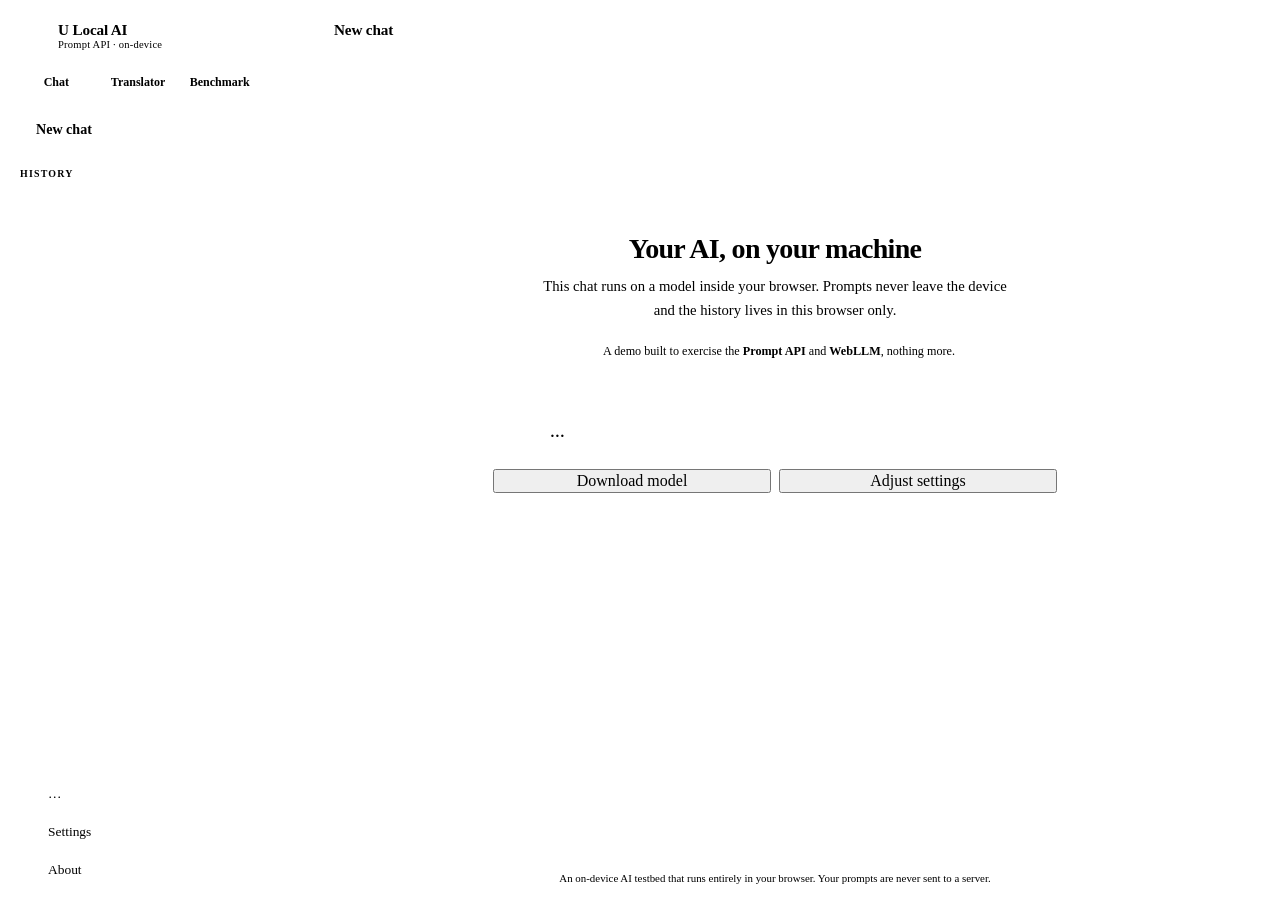
==== commit c946cc07: "Adicionado benchmark" ====
--- a/public/index.html
+++ b/public/index.html
@@ -105,12 +105,16 @@
 /* Section switcher under the brand */
 .sb__nav{display:flex;gap:3px;padding:2px;border-radius:var(--rmf-radius-full);background:var(--md-sys-color-surface-container-high)}
 .sb__nav-item{
-  flex:1;min-width:0;display:inline-flex;align-items:center;justify-content:center;gap:7px;
-  height:32px;border-radius:var(--rmf-radius-full);cursor:pointer;text-decoration:none;
-  font-size:.78rem;font-weight:600;color:var(--md-sys-color-on-surface-variant);
+  flex:1;min-width:0;display:inline-flex;align-items:center;justify-content:center;gap:6px;
+  height:32px;padding:0 6px;border-radius:var(--rmf-radius-full);cursor:pointer;text-decoration:none;
+  font-size:.75rem;font-weight:600;color:var(--md-sys-color-on-surface-variant);
+  overflow:hidden;white-space:nowrap;
   transition:background .12s,color .12s;
 }
-.sb__nav-item i{font-size:.76rem}
+/* Three destinations in a sidebar the user can narrow: the icon always stays,
+   the word gives way before the row can overflow. */
+.sb__nav-item span{overflow:hidden;text-overflow:ellipsis}
+.sb__nav-item i{font-size:.76rem;flex:0 0 auto}
 .sb__nav-item:hover:not(.is-active){color:var(--md-sys-color-on-surface)}
 .sb__nav-item.is-active{background:var(--md-sys-color-surface);color:var(--md-sys-color-primary);cursor:default}
 
@@ -353,6 +357,26 @@
   background:var(--md-sys-color-surface-container-low);transition:border-color .15s,box-shadow .15s;
 }
 .composer:focus-within{border-color:var(--md-sys-color-primary);box-shadow:0 0 0 1px var(--md-sys-color-primary)}
+/* Staged attachment preview */
+.attach{max-width:768px;margin:0 auto 8px;position:relative;width:max-content}
+.attach img{max-height:120px;max-width:100%;border-radius:var(--rmf-radius-md);display:block;border:1px solid var(--md-sys-color-outline-variant)}
+.attach__x{
+  position:absolute;top:-8px;right:-8px;width:26px;height:26px;border:none;border-radius:50%;cursor:pointer;
+  background:var(--md-sys-color-inverse-surface);color:var(--md-sys-color-inverse-on-surface);
+  font-size:.72rem;display:grid;place-items:center;box-shadow:var(--rmf-elev-2);
+}
+/* Image inside a chat message */
+.msg__img{max-width:min(320px,100%);max-height:280px;border-radius:var(--rmf-radius-md);display:block;margin-bottom:8px;border:1px solid var(--md-sys-color-outline-variant)}
+/* Drag-and-drop overlay */
+.dropzone{position:absolute;inset:0;z-index:30;display:grid;place-items:center;padding:24px;
+  background:color-mix(in srgb,var(--md-sys-color-scrim) 34%,transparent);backdrop-filter:blur(2px)}
+.dropzone__box{
+  display:flex;flex-direction:column;align-items:center;gap:14px;padding:36px 48px;text-align:center;
+  border-radius:var(--rmf-radius-lg);border:2px dashed var(--md-sys-color-primary);
+  background:var(--md-sys-color-surface);color:var(--md-sys-color-on-surface);
+  font-size:.9rem;font-weight:600;box-shadow:var(--rmf-elev-modal);
+}
+.dropzone__box i{font-size:1.8rem;color:var(--md-sys-color-primary)}
 .composer textarea{
   flex:1;resize:none;border:none;outline:none;background:none;color:inherit;
   font:inherit;font-size:.95rem;line-height:1.5;padding:10px 8px 10px 12px;min-height:42px;max-height:180px;
@@ -405,6 +429,10 @@
 .set-row{display:flex;gap:8px;flex-wrap:wrap}
 .set-row .nv-btn{flex:1;min-width:140px}
 textarea.nv-input{min-height:76px;resize:vertical;line-height:1.5;font:inherit;font-size:.86rem}
+.json-toggle{display:flex;align-items:center;gap:10px;font-size:.85rem;cursor:pointer}
+.json-toggle input{width:17px;height:17px;accent-color:var(--md-sys-color-primary);cursor:pointer}
+#json-status.is-ok{color:var(--rmf-success)}
+#json-status.is-err{color:var(--md-sys-color-error)}
 select.nv-input{height:42px;padding:0 34px 0 12px;font:inherit;font-size:.86rem;cursor:pointer;appearance:none;
   background-image:linear-gradient(45deg,transparent 50%,currentColor 50%),linear-gradient(135deg,currentColor 50%,transparent 50%);
   background-position:calc(100% - 17px) 50%,calc(100% - 12px) 50%;background-size:5px 5px;background-repeat:no-repeat}
@@ -637,6 +665,9 @@
   .incompat__ic{width:64px;height:64px;font-size:1.55rem}
 }
 @media (max-width:900px){ .sb__resizer{display:none} }
+/* Shown only on the mobile layout, where the sidebar is a drawer. */
+.only-mobile{display:none}
+@media (max-width:900px){ .only-mobile{display:grid} }
 @media (min-width:901px){ .sb__close,.sb-scrim{display:none!important} }
 </style>
 </head>
@@ -654,11 +685,12 @@
       </button>
     </div>
 
-    <!-- The two things this app is, side by side. Chat is where you already
+    <!-- The three things this app is, side by side. Chat is where you already
          are, so it reads as the active one. -->
     <nav class="sb__nav">
       <span class="sb__nav-item is-active"><i class="fa-solid fa-comments"></i> <span data-i18n="sb.chat">Chat</span></span>
       <a class="sb__nav-item" href="/translate/"><i class="fa-solid fa-language"></i> <span data-i18n="sb.translate">Translator</span></a>
+      <a class="sb__nav-item" href="/benchmark/"><i class="fa-solid fa-gauge-high"></i> <span data-i18n="sb.benchmark">Benchmark</span></a>
     </nav>
 
     <button class="new-chat" id="btn-new" type="button"><i class="fa-solid fa-plus"></i> <span data-i18n="sb.newChat">New chat</span></button>
@@ -692,16 +724,33 @@
   <div class="sb-scrim" id="sb-scrim"></div>
 
   <!-- ══ Conversation ══ -->
-  <div class="main">
+  <div class="main" id="main">
+    <!-- Drop target overlay, raised only while a file is dragged over the chat
+         and only when the engine can read images. -->
+    <div class="dropzone hidden" id="dropzone">
+      <div class="dropzone__box">
+        <i class="fa-solid fa-image"></i>
+        <span data-i18n="mm.drop">Drop the image to attach it</span>
+      </div>
+    </div>
     <header class="topbar" id="topbar">
       <button class="icon-btn" id="btn-menu" type="button" data-i18n-aria="a11y.menu"><i class="fa-solid fa-bars"></i></button>
       <div class="topbar__title" id="chat-title">New chat</div>
       <button class="install-btn hidden" id="btn-install" type="button">
         <i class="fa-solid fa-download"></i> <span data-i18n="pwa.install">Install app</span>
       </button>
-      <a class="icon-btn" href="/translate/" data-i18n-title="sb.translate" data-i18n-aria="sb.translate">
+      <!-- Mobile only: on desktop the sidebar's page switcher is always
+           visible, so this would just repeat it. On mobile that switcher is
+           behind the drawer, so the shortcuts earn their place. -->
+      <a class="icon-btn only-mobile" href="/translate/" data-i18n-title="sb.translate" data-i18n-aria="sb.translate">
         <i class="fa-solid fa-language"></i>
       </a>
+      <a class="icon-btn only-mobile" href="/benchmark/" data-i18n-title="sb.benchmark" data-i18n-aria="sb.benchmark">
+        <i class="fa-solid fa-gauge-high"></i>
+      </a>
+      <button class="icon-btn hidden" id="btn-summarize" type="button" data-i18n-title="chat.summarize" data-i18n-aria="chat.summarize">
+        <i class="fa-solid fa-wand-magic-sparkles"></i>
+      </button>
       <button class="icon-btn" id="btn-new-top" type="button" data-i18n-title="sb.newChat" data-i18n-aria="sb.newChat">
         <i class="fa-solid fa-pen-to-square"></i>
       </button>
@@ -781,7 +830,19 @@
     </div>
 
     <div class="composer-wrap">
+      <!-- Staged image, shown above the composer until it is sent or removed -->
+      <div class="attach hidden" id="attach">
+        <img id="attach-img" alt="">
+        <button class="attach__x" id="attach-remove" type="button" data-i18n-aria="mm.remove">
+          <i class="fa-solid fa-xmark"></i>
+        </button>
+      </div>
       <form class="composer" id="composer">
+        <!-- Hidden until the engine confirms it can read images -->
+        <button class="mic-btn hidden" id="btn-attach" type="button" data-i18n-title="mm.attach" data-i18n-aria="mm.attach">
+          <i class="fa-solid fa-image"></i>
+        </button>
+        <input type="file" id="in-file" accept="image/*" class="hidden">
         <button class="mic-btn hidden" id="btn-mic" type="button">
           <i class="fa-solid fa-microphone"></i>
         </button>
@@ -966,6 +1027,22 @@
 
       <div class="set-div"></div>
 
+      <!-- Structured output -->
+      <div class="set-sec">
+        <div class="set-sec__title" data-i18n="set.json">Structured output</div>
+        <label class="json-toggle">
+          <input type="checkbox" id="in-json">
+          <span data-i18n="set.jsonOn">Constrain answers to a JSON schema</span>
+        </label>
+        <div class="nv-field hidden" id="json-field">
+          <textarea class="nv-input mono" id="in-schema" rows="7" spellcheck="false"></textarea>
+          <p class="m3-body-small" id="json-status" style="margin:6px 0 0"></p>
+        </div>
+        <p class="m3-body-small" style="margin:0" data-i18n-html="set.jsonHint"></p>
+      </div>
+
+      <div class="set-div"></div>
+
       <!-- Language -->
       <div class="set-sec">
         <div class="set-sec__title" data-i18n="set.language">Language</div>
@@ -1100,7 +1177,19 @@
         </div>
       </div>
 
-      <!-- 6. More -->
+      <!-- 6. Advanced: what the browser is willing to say about the machine -->
+      <div class="abt-label" style="margin-top:30px" data-i18n="adv.label">Advanced</div>
+      <div class="abt-grid" id="adv-grid"></div>
+      <div class="abt-card" style="margin-top:10px">
+        <div class="abt-src" style="margin-bottom:0">
+          <i class="fa-solid fa-circle-info"></i><span data-i18n-html="adv.note"></span>
+        </div>
+      </div>
+      <button class="nv-btn nv-btn--tonal hidden" id="btn-persist" type="button" style="margin-top:10px;width:100%">
+        <i class="fa-solid fa-shield-halved"></i> <span data-i18n="adv.persistCta">Protect from eviction</span>
+      </button>
+
+      <!-- 7. More -->
       <div class="abt-label" style="margin-top:30px" data-i18n="about.moreLabel">More</div>
       <button class="abt-tile" id="btn-about-settings" type="button">
         <i class="fa-solid fa-sliders"></i>
